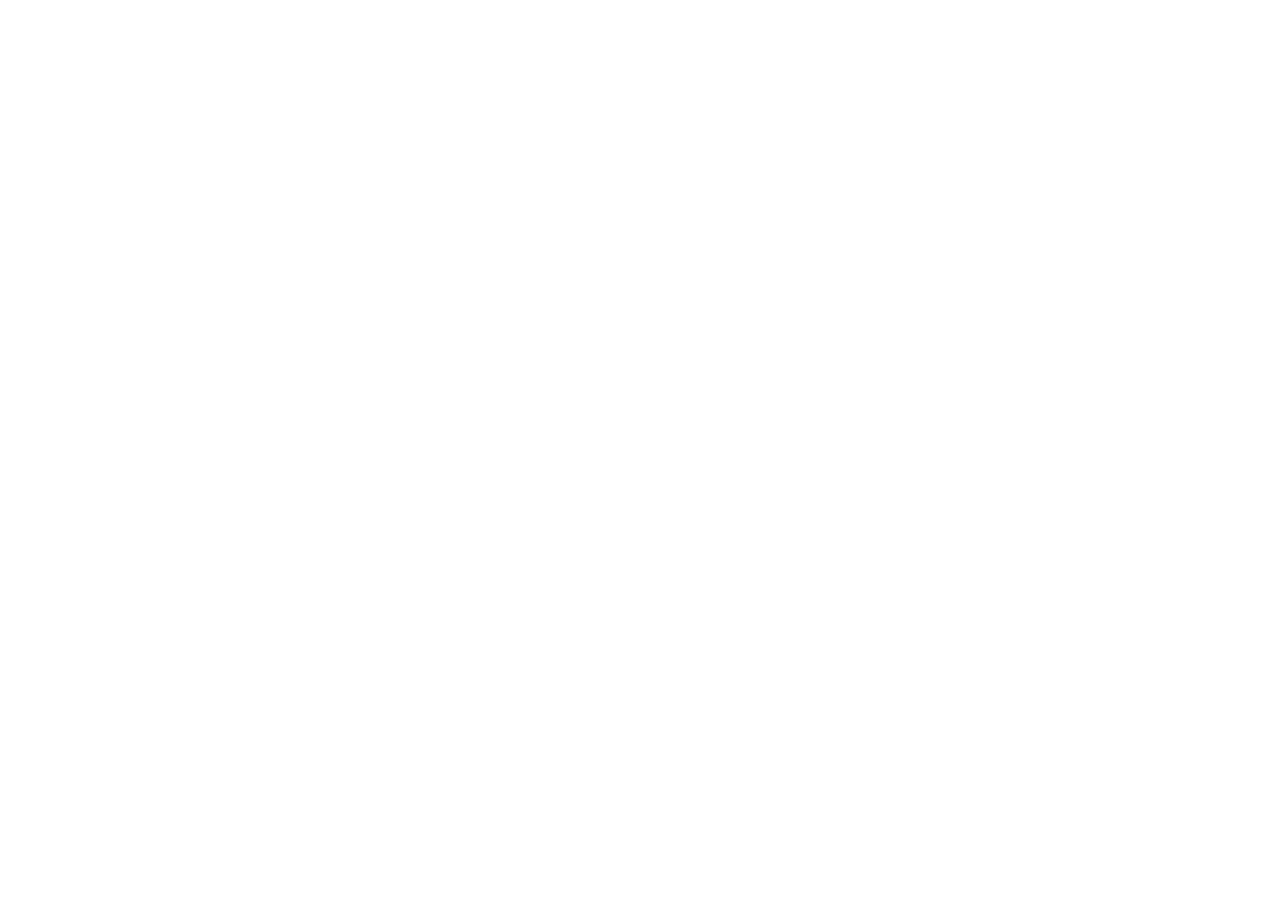
==== index.html @ c8683d31 "Created Initial Page Structures" ====
<!DOCTYPE html>
<html lang="en">
  <head>
    <meta charset="UTF-8" />
    <meta name="viewport" content="width=device-width, initial-scale=1.0" />
    <link rel="stylesheet" href="/src/styles.css" />
    <title>Cat or Croissant</title>
  </head>
  <body></body>
</html>
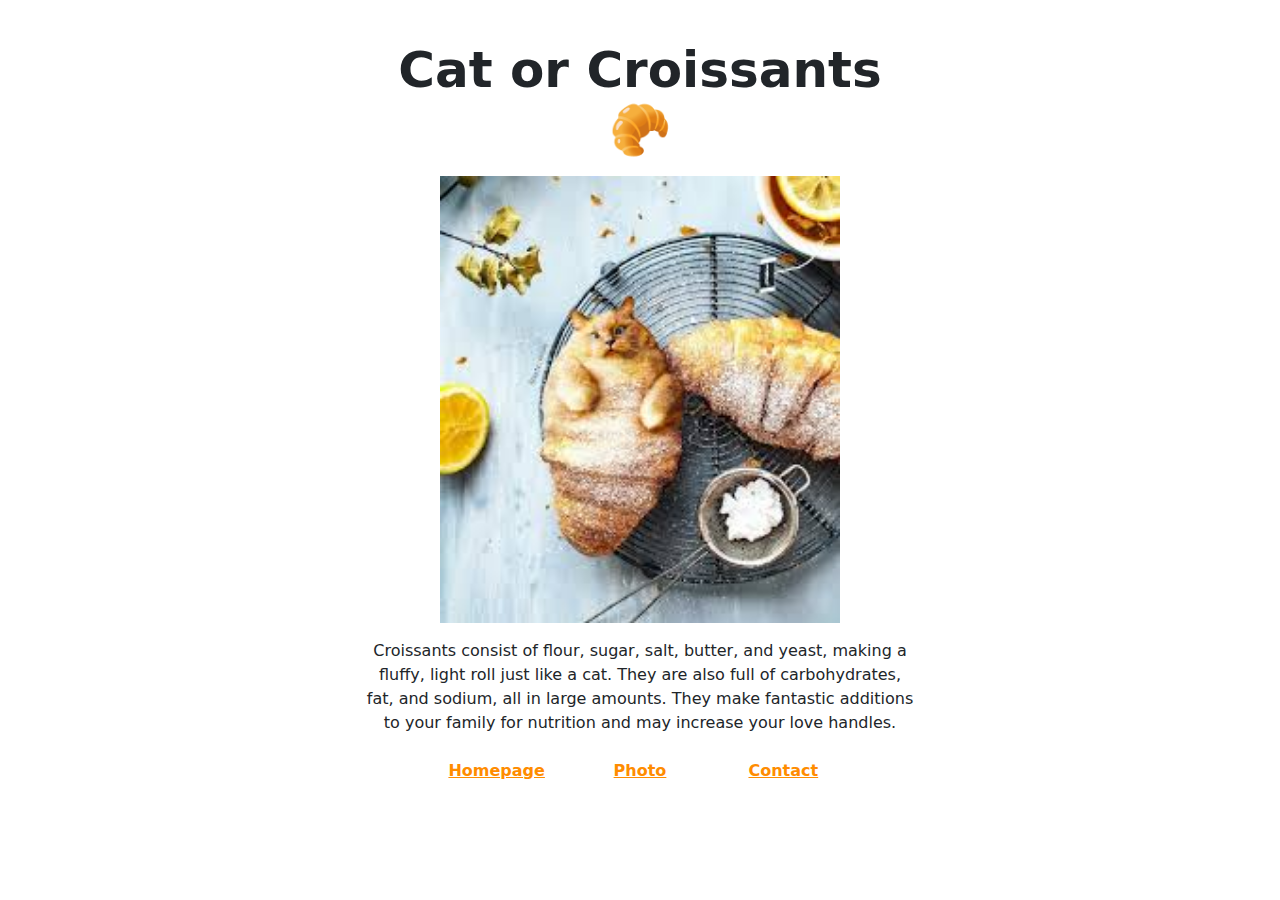
==== commit 8625fcc6: "added content, basic css, bootstrap and multi-pages links" ====
--- a/index.html
+++ b/index.html
@@ -3,8 +3,39 @@
   <head>
     <meta charset="UTF-8" />
     <meta name="viewport" content="width=device-width, initial-scale=1.0" />
+    <link
+      href="https://cdn.jsdelivr.net/npm/bootstrap@5.3.3/dist/css/bootstrap.min.css"
+      rel="stylesheet"
+      integrity="sha384-QWTKZyjpPEjISv5WaRU9OFeRpok6YctnYmDr5pNlyT2bRjXh0JMhjY6hW+ALEwIH"
+      crossorigin="anonymous"
+    />
     <link rel="stylesheet" href="/src/styles.css" />
     <title>Cat or Croissant</title>
   </head>
-  <body></body>
+  <body>
+    <div>
+      <h1 class="mb-3">Cat or Croissants 🥐</h1>
+      <img
+        src="/images/Fresh Croissant.jpeg"
+        alt=""
+        srcset=""
+        width="400px"
+        class="mb-3"
+      />
+      <p>
+        Croissants consist of flour, sugar, salt, butter, and yeast, making a
+        fluffy, light roll just like a cat. They are also full of carbohydrates,
+        fat, and sodium, all in large amounts. They make fantastic additions to
+        your family for nutrition and may increase your love handles.
+      </p>
+
+      <div class="container mt-4 mb-5">
+        <div class="row ms-5 me-5">
+          <div class="col"><a href="/">Homepage</a></div>
+          <div class="col"><a href="/photo.html">Photo</a></div>
+          <div class="col"><a href="/contact.html">Contact</a></div>
+        </div>
+      </div>
+    </div>
+  </body>
 </html>
--- a/src/styles.css
+++ b/src/styles.css
@@ -0,0 +1,13 @@
+body {
+  max-width: 550px;
+  margin: 40px auto 0px auto;
+  text-align: center;
+}
+h1 {
+  font-weight: bold;
+  font-size: 50px;
+}
+a {
+  font-weight: 700;
+  color: darkorange;
+}
